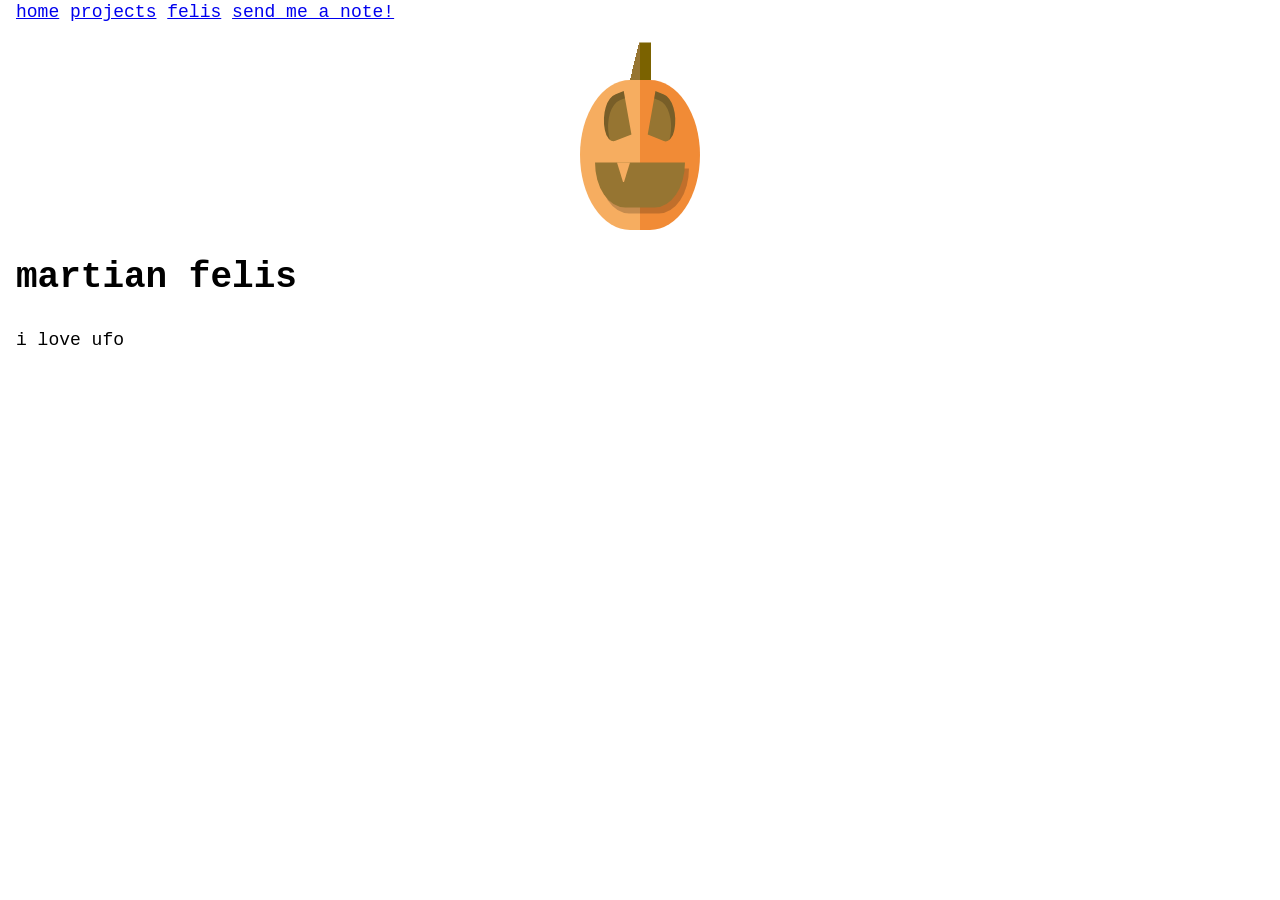
==== index.html @ 5f421af7 "pumpkin" ====
<!DOCTYPE html>
<html lang="en">
<head>
    <meta charset="UTF-8">
    <meta name="viewport" content="width=device-width, initial-scale=1.0">
    <title>martianfelis</title>
    <link rel="stylesheet" href="style.css"
</head>
<body>

    <header class="site_header">
        <nav>
            <a href="index.html">home</a>
            <a href="project.html">projects</a>
            <a href="gallery.html">felis</a>
            <a href="message.html">send me a note!</a>
        </nav>
    </header>
    <main class="home">
        <div class="pumpkin">
            <div class="eye"></div>
            <div class="mouth"></div>
        </div>

        
        <h1>martian felis</h1>
        <p class="sub_title">i love ufo</p>
    </main>

    <script src="main.js"></script>
    
</body>
</html>
---- style.css ----
:root{
    --pumpkin-skin-1: #f6ad60;
    --pumpkin-skin-2: #f18b36;
    --pumpkin-skin3: #f38b36;
    --pumpkin-skin-4: #c95927;
    --pumpkin-skin-5: #c95927;
    --pumpkin-skin-6: #97441a;
    --pumpkin-stalk-1: #967532;
    --pumpkin-stalk-2: #7b6200;
    --light-flicker-bg-1:#967532;
    --light-flicker-bg-2: #D6A647;
}

.pumpkin{
    position:relative;
    width: 120px;
    height:100px;
    background-color: #f18b36;
    border-radius: 70px;
    margin: 5rem auto 3rem;
    background-image: linear-gradient(
        to right, var(--pumpkin-skin-1)50%,
        var(--pumpkin-skin-2)50%
    );
    box-shadow:-30px 0 0 0 var(--pumpkin-skin-3),
    -50px 0 0 0 var(--pumpkin-skin-3),
    30px 0 0 0 var(--pumpkin-skin-5),
    50px 0 0 0 var(--pumpkin-skin-6);

    transform:scaleY(1.5);
}

.pumpkin:before{
    content:"";
    position:absolute;
    width:11px;
    height: 25px;
    top: -25%;
    left:41%;
    background-image:linear-gradient(-70deg, var(--pumpkin-stalk-1)50%, transparent 50%);
}

.pumpkin:after{
    content: "";
    position: absolute;
    width:11px;
    height:25px;
    top:-25%;
    left:50%;
    background-color: var(--pumpkin-stalk-2);
}

.eye{
    width:25px;
    height:30px;
    background: var(--light-flicker-bg-1);
    position: absolute;
    top:10px;
    right: 60%;
    border-radius: 100% 0 0 50%;
    box-shadow: inset 3px 5px 0 rgba(0,0,0,0.2);
    transform: rotate(-15deg);

}

.eye:after{
    width:25px;
    height:30px;
    background: var(--light-flicker-bg-1);
    position: absolute;
    top:10px;
    right:60%;
    border-radius:100% 0 0 50%;
    box-shadow: inset 3px 5px 0 rgba(0,0,0,0.2);
    transform: translateX(63px) scaleX(-1) rotate(-30deg) translateY(3px);
    content:"";

}

.mouth{
    position:absolute;
    width:90px;
    height:30px;
    background-color:var(--light-flicker-bg-1);
    top:55%;
    left:50%;
    transform: translateX(-50%);
    border-radius: 0 0 30px 30px;
    box-shadow: 4px 4px 0px rgba(0,0,0,0.2);

}

.mouth:before{
    content:"";
    position:absolute;
    top:0;
    left:24%;
    width:1px;
    height:1px;
    border-left:6px solid transparent;
    border-right:6px solid transparent;
    border-top:13px solid var(--pumpkin-skin-1);

}

.mouth{
    animation: laugh 0.7s infinite, flicker 3s infinite;

}

.eye, .eye:after{
    animation:flicker 3s infinite;
}

@keyframes flicker{
    0%{
        background: var(--light-flicker-bg-1);
    }
    20%{
        background: var(--light-flicker-bg-2);
    }
    30%{
        background: var(--light-flicker-bg-1);
    }
    50%{
        background:var(--light-flicker-bg-1);
    
    }
    60%{
        background: var(--light-flicker-bg-1);

    }
    95%{
        background: var(--light-flicker-bg-2);
    }
}

@keyframes laugh{
    50%{
        height:1.5rem;
    }
}

html, body{
    height:100%;
}

body{

    margin:0;
    background:var(--bg);
    color: var(--text);
    font-family:'Courier New', Courier, monospace;
    font-size: 18px;
    line-height: 1.4;
    padding: 0 1rem;
    display:flex;
    flex-direction:column;
    
}
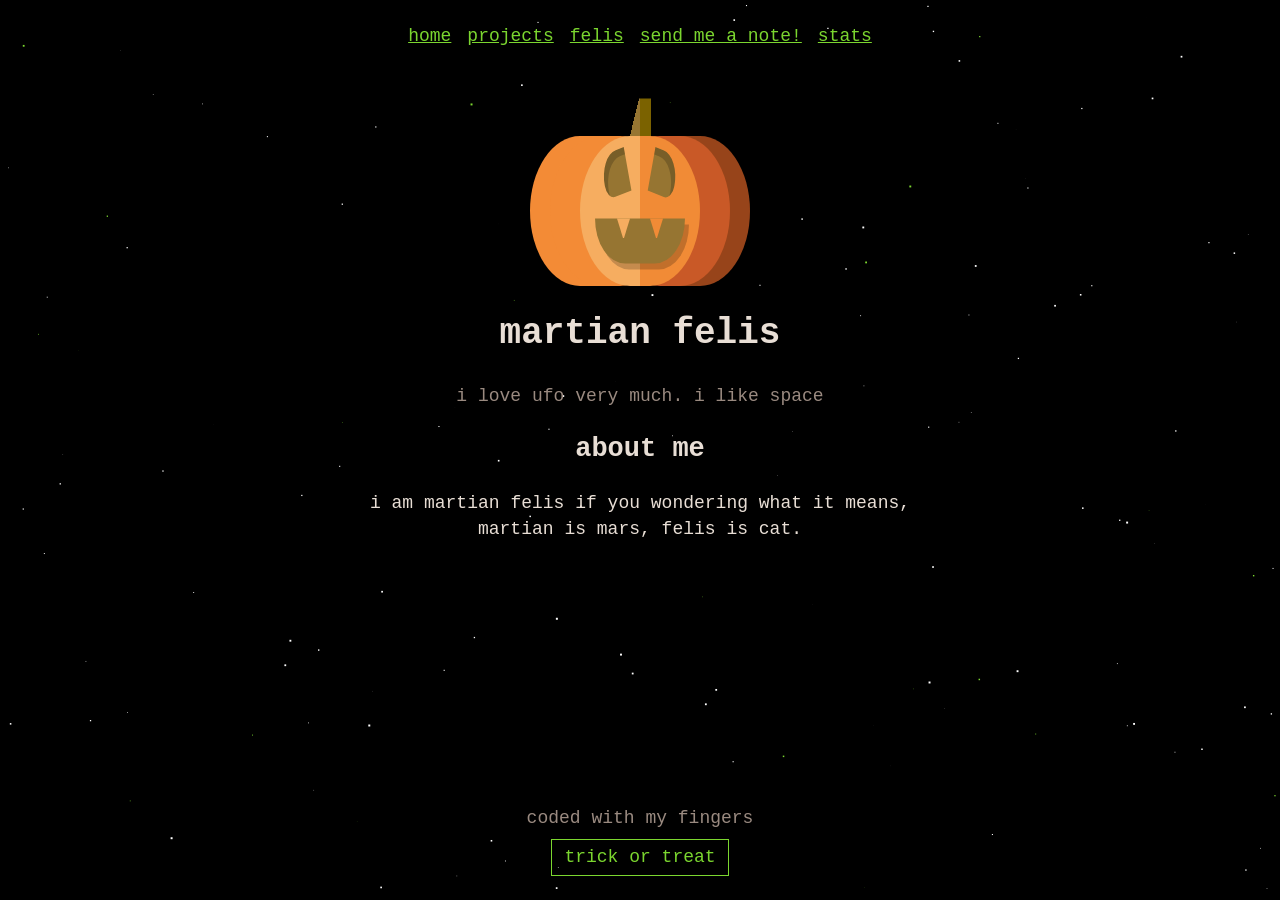
==== commit 82bcc055: "restructured the files" ====
--- a/index.html
+++ b/index.html
@@ -4,9 +4,13 @@
     <meta charset="UTF-8">
     <meta name="viewport" content="width=device-width, initial-scale=1.0">
     <title>martianfelis</title>
-    <link rel="stylesheet" href="style.css"
+    <link rel="stylesheet" href="style.css">
 </head>
 <body>
+
+    <canvas id="stars"></canvas>
+
+    <div id="spooky">
 
     <header class="site_header">
         <nav>
@@ -14,6 +18,7 @@
             <a href="project.html">projects</a>
             <a href="gallery.html">felis</a>
             <a href="message.html">send me a note!</a>
+            <a href="stats.html">stats</a>
         </nav>
     </header>
     <main class="home">
@@ -22,10 +27,24 @@
             <div class="mouth"></div>
         </div>
 
-        
+
         <h1>martian felis</h1>
-        <p class="sub_title">i love ufo</p>
+        <p class="sub_title">i love ufo very much. i like space</p>
+
+        <h2>about me</h2>
+        <p>i am martian felis
+            if you wondering what it means, martian is mars, felis is cat.
+        </p>
     </main>
+
+    <footer>
+        <p>
+            coded with my fingers
+        </p>
+        <button id="trick_treat" type="button">trick or treat</button>
+    </footer>
+
+    </div>
 
     <script src="main.js"></script>
     
--- a/style.css
+++ b/style.css
@@ -1,7 +1,11 @@
 :root{
+    --bg: #000;
+    --text: #e8ded5;
+    --muted: #9a8a80;
+    --dot: #7bd62f;
     --pumpkin-skin-1: #f6ad60;
     --pumpkin-skin-2: #f18b36;
-    --pumpkin-skin3: #f38b36;
+    --pumpkin-skin-3: #f38b36;
     --pumpkin-skin-4: #c95927;
     --pumpkin-skin-5: #c95927;
     --pumpkin-skin-6: #97441a;
@@ -10,6 +14,8 @@
     --light-flicker-bg-1:#967532;
     --light-flicker-bg-2: #D6A647;
 }
+
+*{ box-sizing: border-box;}
 
 .pumpkin{
     position:relative;
@@ -103,6 +109,18 @@
 
 }
 
+.mouth:after{
+    content:"";
+    position:absolute;
+    top:0;
+    right:24%;
+    width:1px;
+    height:1px;
+    border-left:6px solid transparent;
+    border-right:6px solid transparent;
+    border-top:13px solid var(--pumpkin-skin-2);
+}
+
 .mouth{
     animation: laugh 0.7s infinite, flicker 3s infinite;
 
@@ -131,7 +149,7 @@
 
     }
     95%{
-        background: var(--light-flicker-bg-2);
+        background: var(--light-flicker-bg-1);
     }
 }
 
@@ -156,5 +174,125 @@
     padding: 0 1rem;
     display:flex;
     flex-direction:column;
-    
+
+}
+
+body{
+    margin:0;
+    background: var(--bg);
+    color: var(--text);
+    font-family:'Courier New', Courier, monospace;
+    font-size:18px; 
+    line-height:1.4;
+    padding: 0 1rem;
+    display:flex;
+    flex-direction: column;
+}
+
+footer{
+    text-align: center;
+    padding: 1.5rem; color:var(--muted);
+}
+
+footer p{
+    margin:0;
+}
+
+a{ color: var(--dot); }
+a:hover{ color: var(--text);}
+
+#stars{ position: fixed; top: 0; left:0; z-index: -1;}
+
+main{ max-width: 40rem; margin: 0 auto; padding: 2rem 1.5rem; flex: 1; min-width:0;}
+.home { text-align: center; }
+
+.site_header { max-width: 40rem; margin: 0 auto; padding: 1.5rem 1.5rem 0;}
+nav a{ margin-right: 1rem; }
+
+nav{
+    display:flex;
+    justify-content: center;
+    gap:1rem;
+}
+
+nav a{
+    margin-right:0
+}
+
+.sub_title { color: var(--muted); }
+
+.project_list { list-style: none; padding: 0; margin:0; }
+.project_list p { color: var(--muted); margin: 0; }
+
+.box {
+    border: 1px solid var(--dot);
+    padding: 1rem 1.5rem;
+    max-width: 24rem;
+    margin: 2rem auto 0;
+    text-align: left;
+}
+
+.box h2{margin: 0 0 0.25rem; text-align: center; }
+.box .sub_title{ text-align: center; margin-top: 0; }
+.box hr{ border:0; border-top: 1px solid var(--dot); margin: 1rem 0;}
+.box p { margin: 0.5rem 0;}
+
+#gallery {
+    display: grid;
+    grid-template-columns: repeat(auto-fill, minmax(10rem, 1fr));
+    gap: 0.75rem;
+}
+
+#gallery button { padding: 0; border: 0; background: none; cursor: pointer; }
+#gallery img { width: 100%; height : 10rem; object-fit: cover; display: block; }
+
+#popup { background: #1a121a; color: var(--text); border: 0; max-width: 90vw;}
+#popup img { max-width: 100%; max-height: 70vh; display: block; margin: 0.5rem auto; }
+#popup::backdrop { background : rgba(0,0,0,0.85); }
+#contact_form label { display: block; margin: 1rem 0 0.25rem; }
+#contact_form input,
+#contact_form textarea {
+    width: 100%;
+    padding: 0.4rem;
+    background: #1a121a;
+    color: var(--text);
+    border: var(--text);
+    border: 1px solid var(--muted);
+    font: inherit;
+} 
+
+button { font: inherit; }
+#contact_form button { margin-top: 1rem; }
+.hidden {display: none;}
+
+#spooky {
+    display: flex;
+    flex-direction:column;
+    flex:1;
+    min-height:0;
+}
+
+#trick_treat {
+    background:none;
+    border: 1px solid var(--dot);
+    color: var(--dot);
+    font: inherit;
+    padding: 0.3rem 0.8rem;
+    cursor: pointer;
+    margin-top: 0.5rem;
+}
+
+#trick_treat:hover {
+    background: var(--dot);
+    color: #000;
+
+}
+
+body.spooky::after{
+    content:"";
+    position:fixed;
+    inset:0;
+    pointer-events:none;
+    z-index:3;
+    background: radial-gradient(ellipse at center, rgba(0,0,0,0)30%, rgba(15,90,10,0.85)100%);
 }
